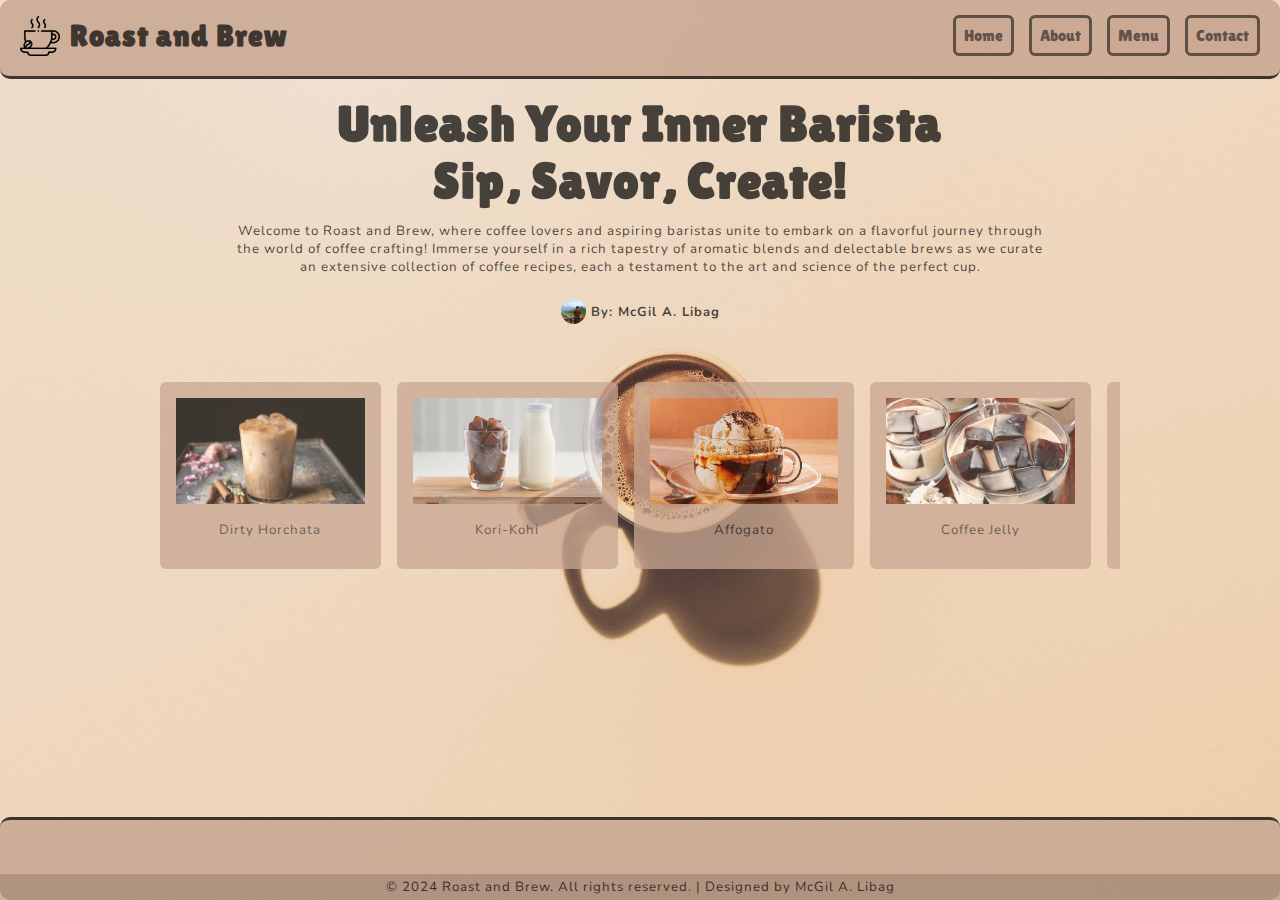
==== index.html @ 036287b6 "first commit" ====
<!DOCTYPE html>
<html lang="en">
<head>
    <meta charset="UTF-8">
    <meta name="viewport" content="width=device-width, initial-scale=1.0">
    <title>Roast and Brew | Home</title>
    <link rel="stylesheet" href="css/style.css">
</head>
<body class="flex-center flex-column">
    <header>
        <a class="sep" href="index.html">
            <div class="flex-center flex-align-center">
                <img class="logo" src="img/coffee.png" alt="logo">
                <h1 class="logo-text">Roast and Brew</h1>
            </div>
        </a>
        <ul class="nav">
            <li><a class="nav-item" href="index.html">Home</a></li>
            <li><a class="nav-item" href="">About</a></li>
            <li><a class="nav-item" href="">Menu</a></li>
            <li><a class="nav-item" href="">Contact</a></li>
        </ul>
    </header>

    <div class="flex-center text-center flex-column">
        <h1>Unleash Your Inner Barista <br> Sip, Savor, Create!</h1>
        <div>
            <p class="text text-center">
                Welcome to Roast and Brew, where coffee lovers and aspiring baristas unite to embark on a flavorful journey through <br> 
                the world of coffee crafting! Immerse yourself in a rich tapestry of aromatic blends and delectable brews as we curate <br>
                an extensive collection of coffee recipes, each a testament to the art and science of the perfect cup. <br></p>
        </div>
        <div class="flex-center flex-align-center">
            <img class="profile" src="/img/pfp.jpg" alt="profile">
            <p class="profile-text">By: McGil A. Libag</p>
        </div>
    </div>
    <div class="flex-center">
        <div class="media-scroller">
            <a href="dirtyHorchata.html" class="media-element">
                <img src="img/Dirty Horchata.jpg" alt="Dirty Horchata">
                <p class="text text-center">Dirty Horchata</p>
            </a>
            <a href="koriKohi.html" class="media-element">
                <img src="img/Kori-Kohi.jpg" alt="Dirty Horchata">
                <p class="text text-center">Kori-Kohi</p>
            </a>
            <a href="affogato.html" class="media-element">
                <img src="img/Affogato.jpg" alt="Dirty Horchata">
                <p class="text text-center">Affogato</p>
            </a>
            <a href="coffeeJelly.html" class="media-element">
                <img src="img/Coffee Jelly.jpg" alt="Dirty Horchata">
                <p class="text text-center">Coffee Jelly</p>
            </a>
            <a href="eggCoffee.html" class="media-element">
                <img src="img/Egg Coffee.jpg" alt="Dirty Horchata">
                <p class="text text-center">Egg coffee (cà phê trung)</p>
            </a>
        </div>
    </div>

    <footer>
        <div id="copyRightDiv">
            <p id="copyRight">&copy; 2024 Roast and Brew. All rights reserved. | Designed by McGil A. Libag</p>
        </div>
    </footer>
</body>
</html>
---- css/style.css ----
@import url('https://fonts.googleapis.com/css2?family=Lilita+One&family=Madimi+One&family=Nunito:ital,wght@0,500;1,500&display=swap');


:root{
    font-size: 16px;
    --text-primary: #e0b296;
    --text-secondary: #E2BFB3;
    --bg-primary: rgba(0, 0, 0, 0.150);
    --bg-secondary: #eee8db;
}

body{
    margin: 0;
    padding: 0;
    background-image: url('/img/bg.jpg');
    background-size: cover;
    background-repeat: no-repeat;
    height: 100vh;
    overflow: hidden;

}

header{ 
    display: flex;
    align-items: center;
    border-bottom: rgba(0, 0, 0, 0.704) solid 3px;
    border-radius: 10px;
    background: #c9a792dd;
    padding: 10px 20px 15px 20px;
    justify-content: flex-end;
    margin-bottom: 1rem;
    
}

footer{
    margin-top: auto;
    display: flex;
    align-items: flex-end;
    border-top: rgba(0, 0, 0, 0.704) solid 3px;
    border-radius: 10px;
    background: #c9a792dd;
    padding: 30px 0px 0px 0px;
    height: 50px;
}

.logo{
    margin: 0px 10px 0px 0px;
    width: 40px;
    height: 40px;
}

.logo-text{
    font-family: 'Lilita One';
    color: rgba(0, 0, 0, 0.704);
    font-size: 30px;
}

.sep{
    margin-right: auto ;
}

.profile{
    width: 25px;
    height: 25px;
    border-radius: 50%;
    margin-right: 5px;
}

.profile-text{
    font-family: 'Nunito';
    font-weight: bold;
    font-size: small;
    letter-spacing: 1px;
    color: rgba(0, 0, 0, 0.704);
}

.text{
    font-family: 'Nunito';
    font-size: smaller;
    letter-spacing: 1px;
    color: rgba(0, 0, 0, 0.704);
    text-align: justify;
}

#copyRight{
    font-family: 'Nunito';
    font-size: smaller;
    letter-spacing: 1px;
    color: rgba(0, 0, 0, 0.704);
    text-align: center;
    padding: 0px 0px 0px 0px;
    margin: 4px 0px 4px 0px;
}

#copyRightDiv{
    width: 100%;
    background: var(--bg-primary);
}

a{
    text-decoration: none;
}

h1{
    font-family: 'Lilita One';
    color: rgba(0, 0, 0, 0.704);
    margin: 0px;
    font-size: 50px;
    letter-spacing: 1px;
}

h3{
    letter-spacing: 1px;
    margin: 0px;
    font-family: 'Lilita One';
    color: rgba(0, 0, 0, 0.704);
    text-align: center;
}

.flex, .flex-center, .flex-space, .flex-column{
    display: flex;
}

.flex-center{
    justify-content: center;
}

.flex-space{
    justify-content: space-between;
}

.flex-align-end{
    align-items: flex-end;
}

.flex-align-center{
    align-items: center;
}

.flex-column{
    flex-direction: column;
}

.text-center{
    text-align: center;
}

.media-element{
    padding: 1rem;
    background: #c9a792;
    border-radius: 6px;
    opacity: 75%;
    transition: opacity 0.5s ease;
}

.media-element:hover{
    transition: ease 0.5s;
    opacity: 100%;
}



.media-element > img{
    inline-size: 100%;
    aspect-ratio: 16/9 ;
    object-fit: cover;
}

.media-scroller{
    margin-top: 3rem;
    width: 75%;
    display: grid;
    grid-template-rows: min-content;
    gap: 1rem;
    grid-auto-flow: column;
    grid-auto-columns: 23%;

    overflow-x: auto;
    overscroll-behavior-inline: contain;
}

::-webkit-scrollbar {
    width: 1px;
}

::-webkit-scrollbar-track {
  background: transparent;
}

::-webkit-scrollbar-thumb {
  background: transparent; 
  border-radius: 6px;
}

::-webkit-scrollbar-thumb:hover {
  background: transparent; 
}
  
.nav{
    list-style: none;
    display: flex;
    font-family: 'Lilita One';
}

.nav-item{
    border-radius: 6px;
    border: rgba(0, 0, 0, 0.704) solid 3px;
    background: #c9a792dd;
    margin-left: 15px;
    padding: .5rem;
    color: rgba(0, 0, 0, 0.704);
    opacity: 75%;
    transition: opacity 0.5s ease;
}

.nav-item:hover{
    transition: ease 0.3s;
    border: var(--bg-secondary) solid 3px;
    color: var(--bg-secondary);
    opacity: 100%;
}
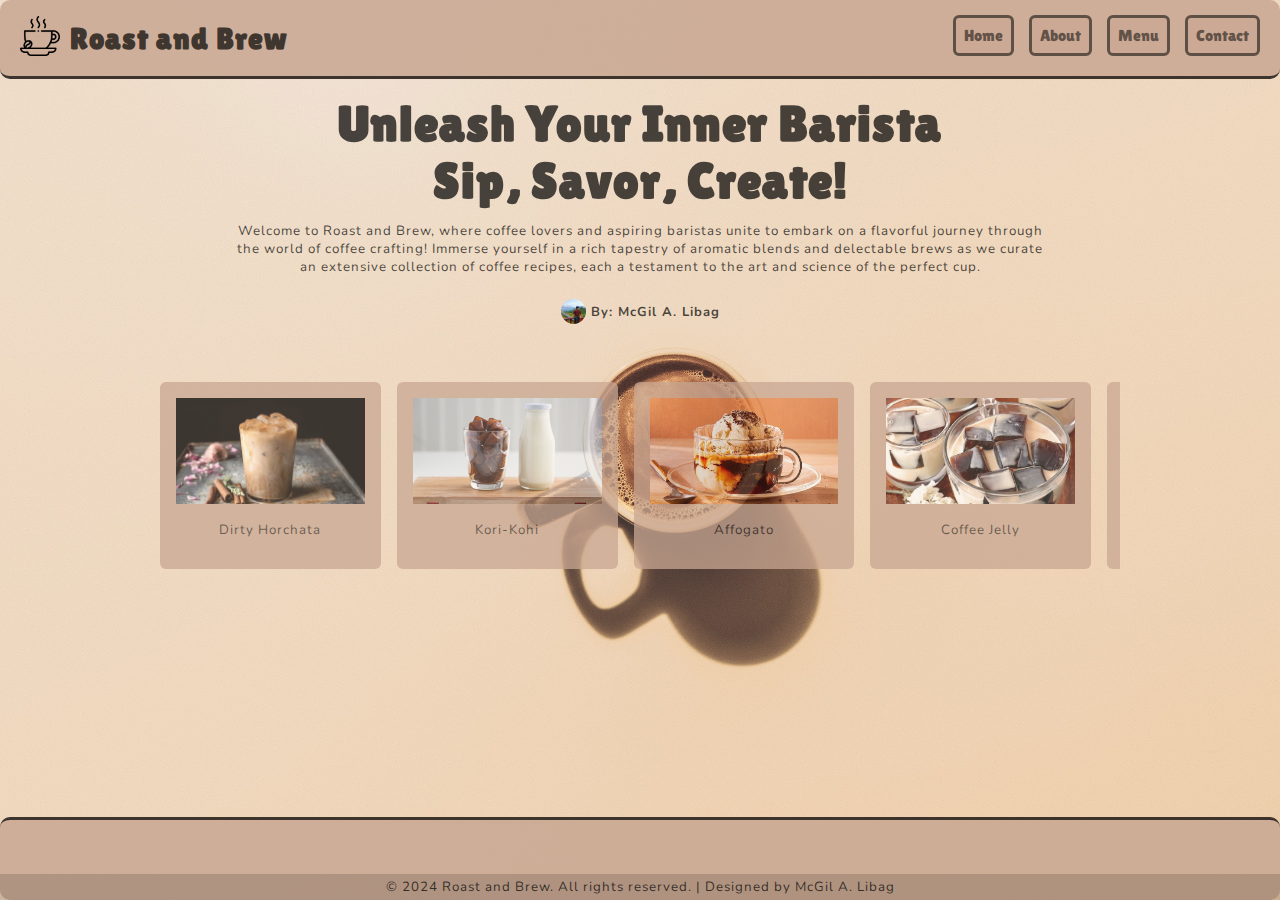
==== commit 0c279feb: "second commit" ====
--- a/index.html
+++ b/index.html
@@ -9,7 +9,7 @@
 <body class="flex-center flex-column">
     <header>
         <a class="sep" href="index.html">
-            <div class="flex-center flex-align-center">
+            <div class="flex-center flex-align-end">
                 <img class="logo" src="img/coffee.png" alt="logo">
                 <h1 class="logo-text">Roast and Brew</h1>
             </div>
@@ -28,7 +28,8 @@
             <p class="text text-center">
                 Welcome to Roast and Brew, where coffee lovers and aspiring baristas unite to embark on a flavorful journey through <br> 
                 the world of coffee crafting! Immerse yourself in a rich tapestry of aromatic blends and delectable brews as we curate <br>
-                an extensive collection of coffee recipes, each a testament to the art and science of the perfect cup. <br></p>
+                an extensive collection of coffee recipes, each a testament to the art and science of the perfect cup. <br>
+            </p>
         </div>
         <div class="flex-center flex-align-center">
             <img class="profile" src="/img/pfp.jpg" alt="profile">
